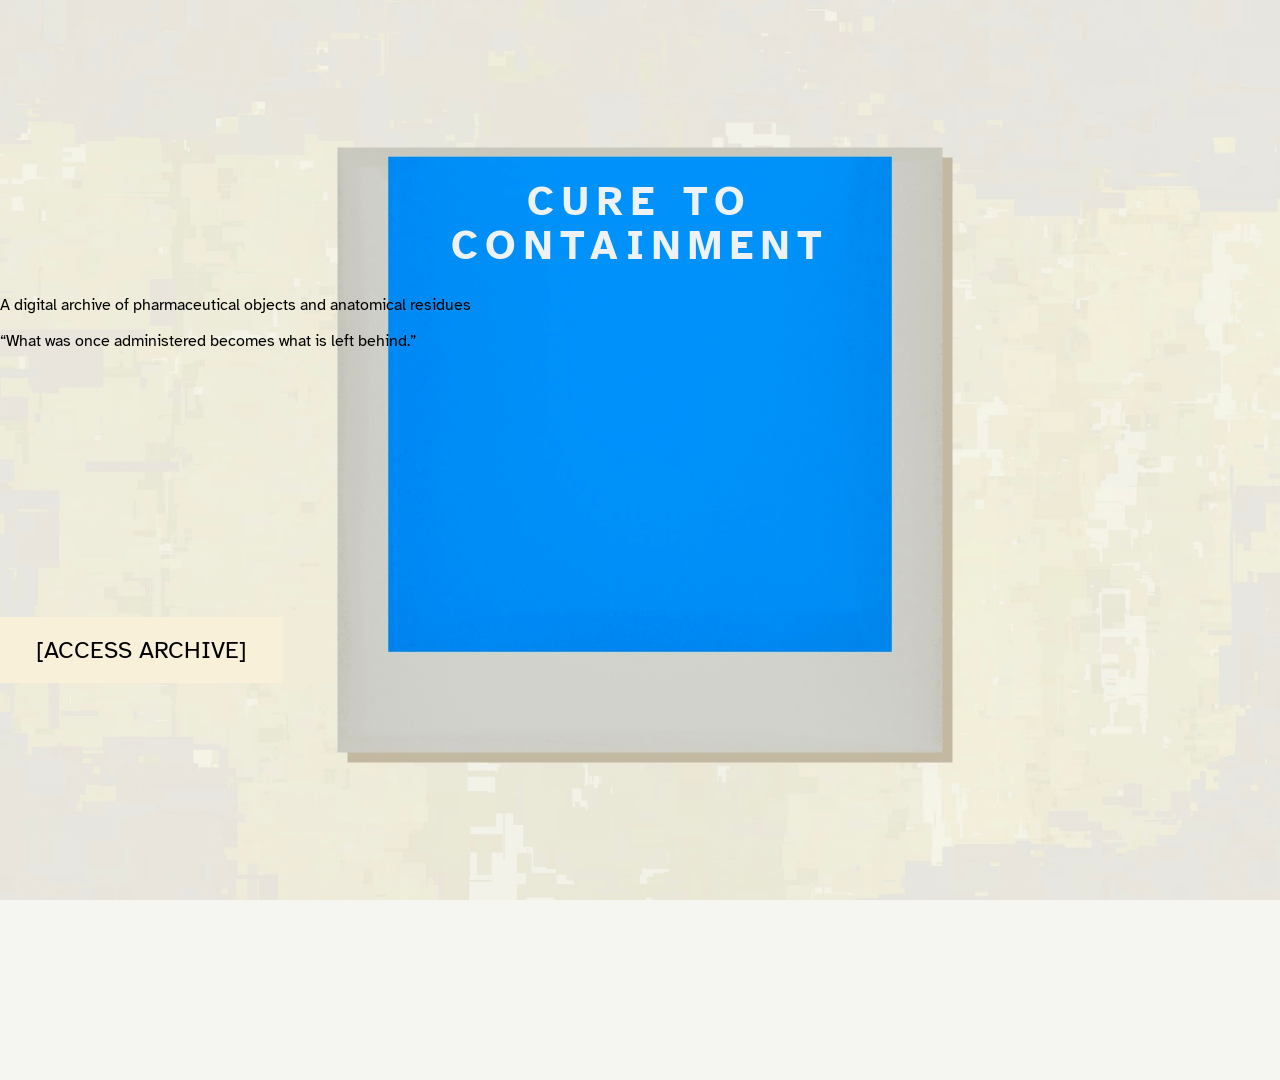
==== index.html @ 6ec84526 "s" ====
<!DOCTYPE html>
<html>
<head>
  <title>From Cure to Containment</title>
  <link href="https://fonts.googleapis.com/css2?family=Lexend:wght@400;700&display=swap" rel="stylesheet">
  <link href="https://fonts.googleapis.com/css2?family=Atkinson+Hyperlegible:wght@400;700&display=swap" rel="stylesheet">
  <style>
    html, body {
      height: 100vh;
      overflow: hidden;
    }
    body {
      margin: 0;
      background: #f5f5f2;
      font-family: 'Atkinson Hyperlegible', sans-serif;
      padding-top: 20vh;

      background-image: url("Untitled_Artwork.jpg"); /* your image file */
      background-size: cover;
      background-position: center;
      background-repeat: no-repeat;
      background-attachment: fixed;
    }
    h1 {
      letter-spacing: 3px;
    }
    button {
      margin-top: 200px;
      padding: 18px 36px;
      border: none;
      background: #F9F0DA;
      cursor: pointer;
      color: black;
      font-family: 'Atkinson Hyperlegible', sans-serif;
      font-size: 24px;
    }
    button:hover {
      background: black;
      color: white;
    }
  </style>
</head>

<body>
  <h1>CURE TO<br>CONTAINMENT</h1>
  <style>
  h1 {
    margin-top: 0px;
    font-size: 40px;
    letter-spacing: 8px;
    font-weight: 700;
    line-height: 1.1;
    color: #EEF2F5;
    font-family: 'Atkinson Hyperlegible', sans-serif;
    text-align: center;
  }
</style>
  <p style=”margin-top: 0px; color: #88A2B7; text-align: left; max-width: 500px; margin-left: auto; margin-right: auto; font-size: 18px;”>
    A digital archive of pharmaceutical objects and anatomical residues
  </p>
  <p style=”margin-top: 0px; color: #88A2B7; text-align: left; max-width: 500px; margin-left: auto; margin-right: auto; font-size: 18px;”>
    “What was once administered becomes what is left behind.”
  </p>

  <button onclick="location.href='archive.html'">
    [ACCESS ARCHIVE]
  </button>
  <style>
    button {
      margin-top: 250px;
    }
    footer {
      position: absolute;
      bottom: 10px;
      width: 100%;
      font-size: 12px;
      color: #666;
    }
  </style>
  <!-- <footer>fill</footer> -->
</body>
</html
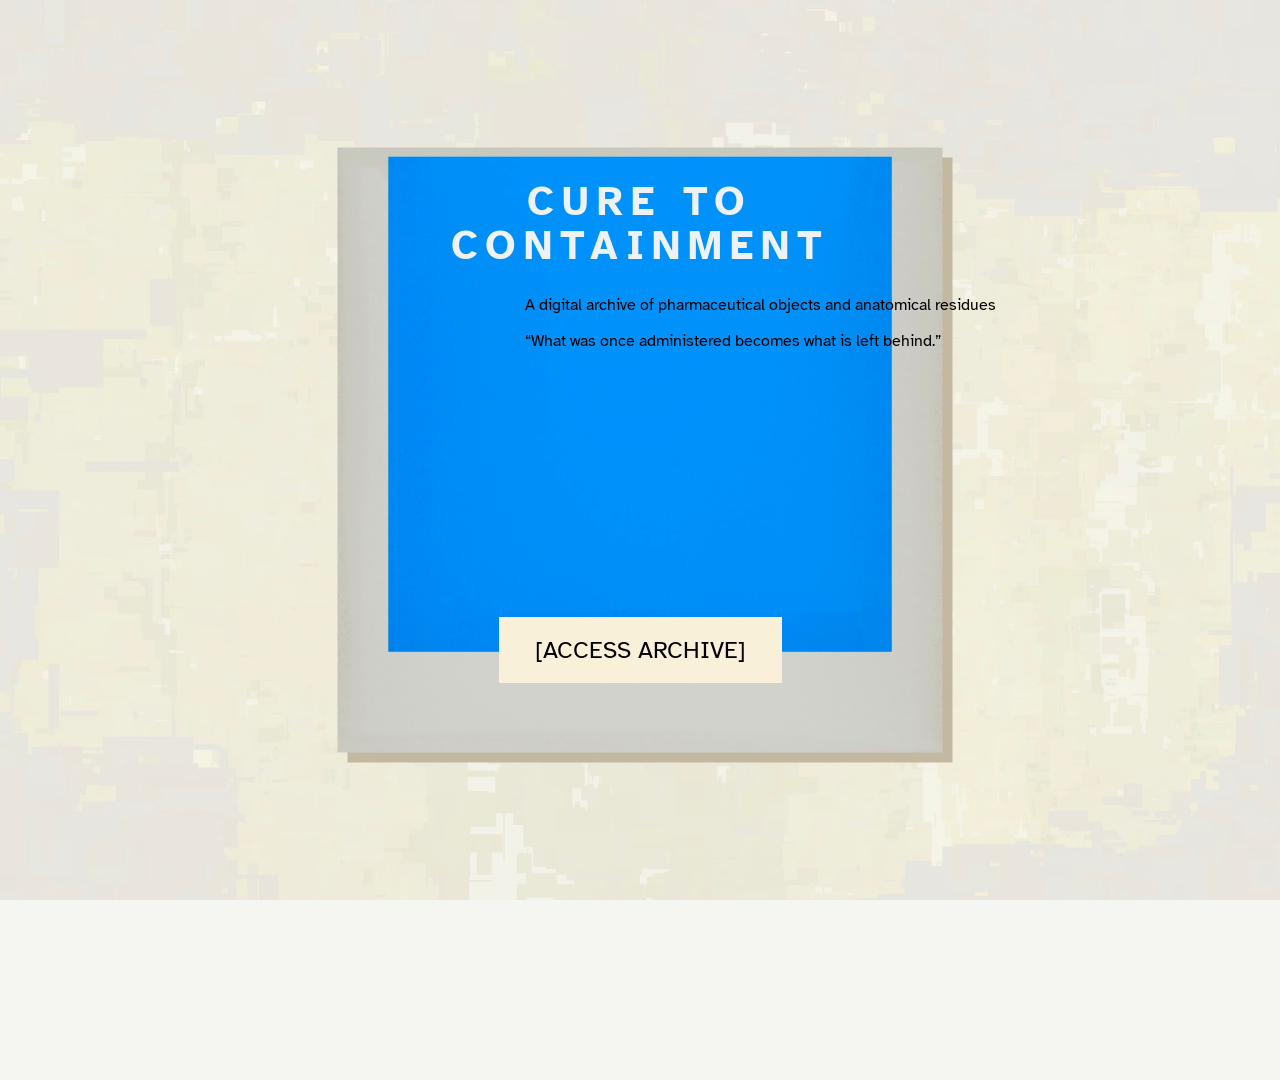
==== commit 0adf78e9: "s" ====
--- a/index.html
+++ b/index.html
@@ -13,6 +13,7 @@
       margin: 0;
       background: #f5f5f2;
       font-family: 'Atkinson Hyperlegible', sans-serif;
+      text-align: center;
       padding-top: 20vh;
 
       background-image: url("Untitled_Artwork.jpg"); /* your image file */
@@ -38,6 +39,10 @@
       background: black;
       color: white;
     }
+    p {
+      text-align: left;
+      margin-left: 525px;
+    }
   </style>
 </head>
 
@@ -55,10 +60,10 @@
     text-align: center;
   }
 </style>
-  <p style=”margin-top: 0px; color: #88A2B7; text-align: left; max-width: 500px; margin-left: auto; margin-right: auto; font-size: 18px;”>
+  <p style=”margin-top: 0px; color: #88A2B7; text-align: left; max-width: 500px; margin-left: auto; margin-right: 100px; font-size: 1000px; display: block;”>
     A digital archive of pharmaceutical objects and anatomical residues
   </p>
-  <p style=”margin-top: 0px; color: #88A2B7; text-align: left; max-width: 500px; margin-left: auto; margin-right: auto; font-size: 18px;”>
+  <p style=”margin-top: 0px; color: #88A2B7; text-align: left; max-width: 500px; margin-left: auto; margin-right: 100px; font-size: 1000px; display: block;”>
     “What was once administered becomes what is left behind.”
   </p>
 
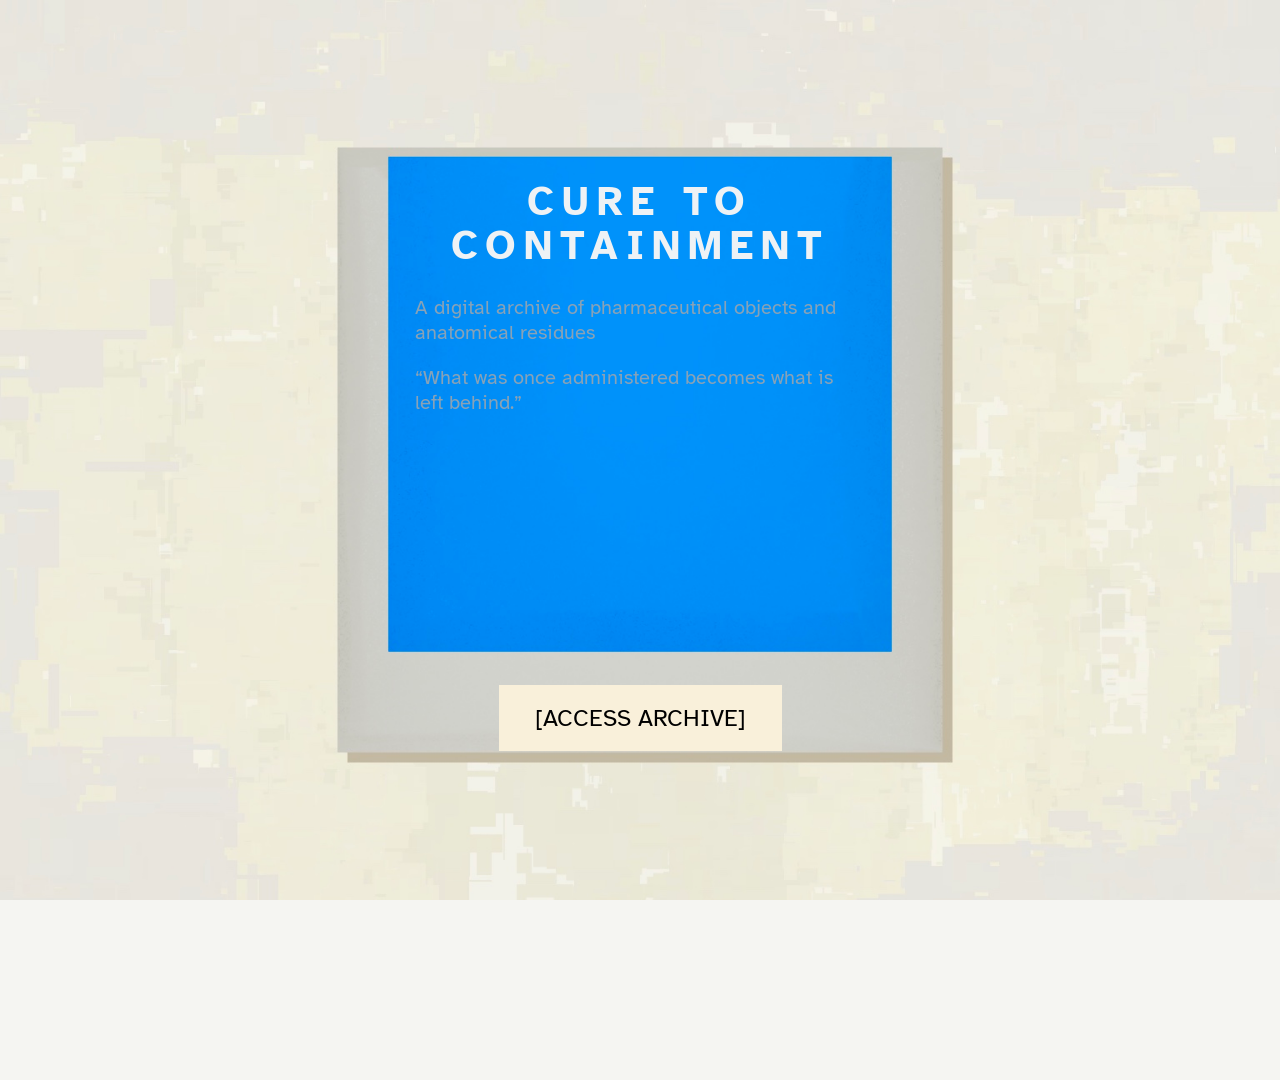
==== commit e8d16aaa: "a" ====
--- a/index.html
+++ b/index.html
@@ -60,10 +60,10 @@
     text-align: center;
   }
 </style>
-  <p style=”margin-top: 0px; color: #88A2B7; text-align: left; max-width: 500px; margin-left: auto; margin-right: 100px; font-size: 1000px; display: block;”>
+  <p style="margin-top: 0px; color: #88A2B7; text-align: left; max-width: 450px; margin-left: auto; margin-right: auto; font-size: 20px; display: block;">
     A digital archive of pharmaceutical objects and anatomical residues
   </p>
-  <p style=”margin-top: 0px; color: #88A2B7; text-align: left; max-width: 500px; margin-left: auto; margin-right: 100px; font-size: 1000px; display: block;”>
+  <p style="margin-top: 0px; color: #88A2B7; text-align: left; max-width: 450px; margin-left: auto; margin-right: auto; font-size: 20px; display: block;">
     “What was once administered becomes what is left behind.”
   </p>
 
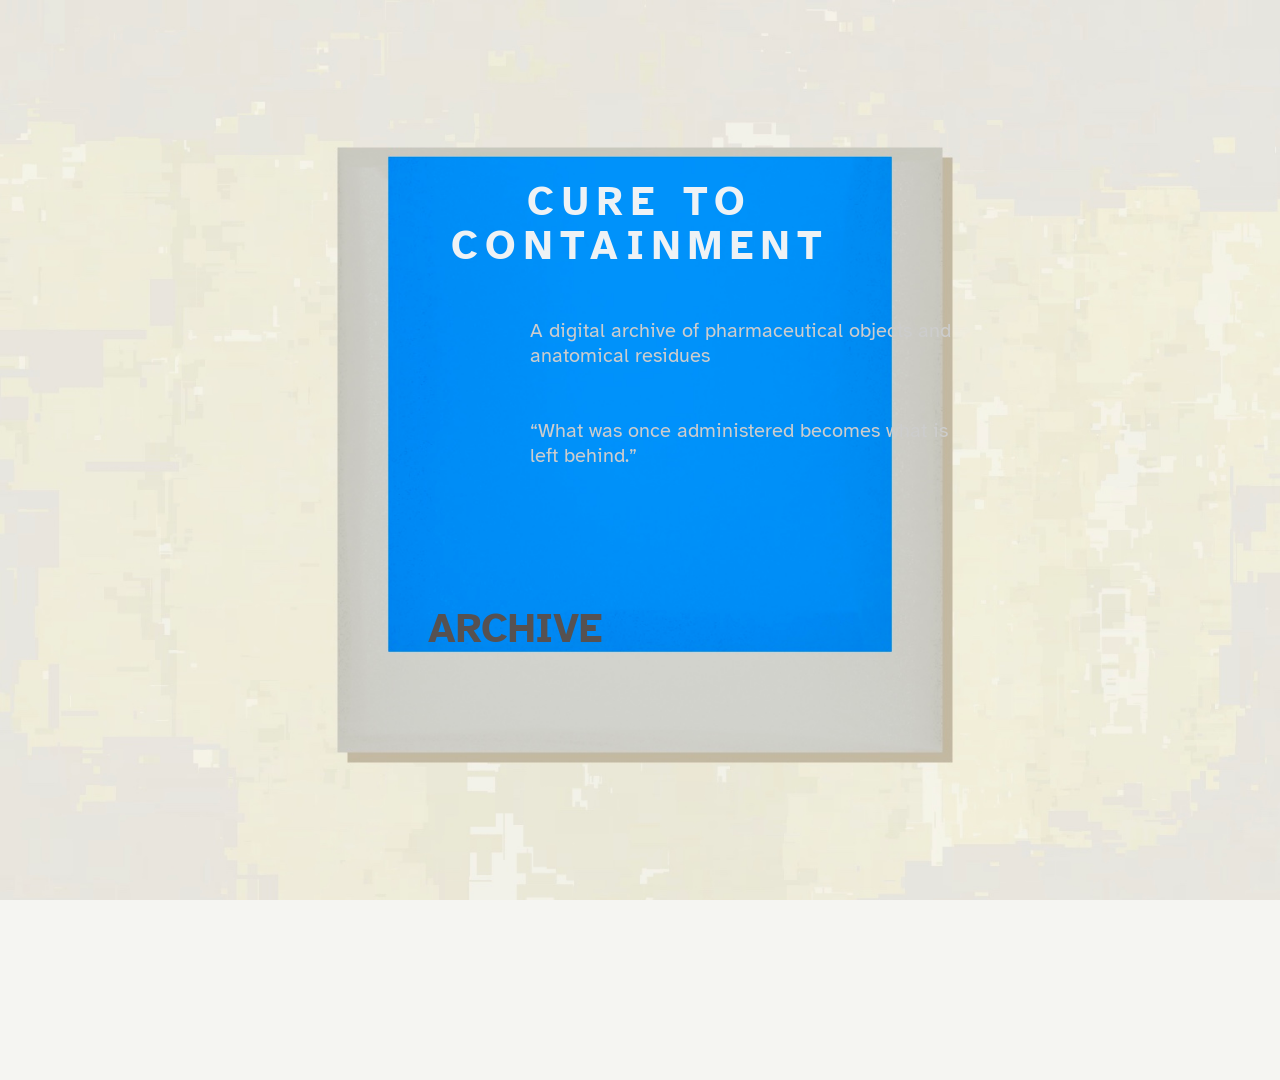
==== commit fa972c4c: "s" ====
--- a/index.html
+++ b/index.html
@@ -27,16 +27,17 @@
     }
     button {
       margin-top: 200px;
-      padding: 18px 36px;
+      /*padding: 18px 36px;*/
       border: none;
-      background: #F9F0DA;
+      background: transparent;
       cursor: pointer;
-      color: black;
+      color: #565151;
       font-family: 'Atkinson Hyperlegible', sans-serif;
-      font-size: 24px;
+      font-size: 40px;
+      font-weight: 1000;
     }
     button:hover {
-      background: black;
+      background: transparent;
       color: white;
     }
     p {
@@ -60,19 +61,20 @@
     text-align: center;
   }
 </style>
-  <p style="margin-top: 0px; color: #88A2B7; text-align: left; max-width: 450px; margin-left: auto; margin-right: auto; font-size: 20px; display: block;">
+  <p style="margin-top: 50px; color: #cdcdcd; text-align: left; max-width: 440px; margin-left: 530px; margin-right: auto; font-size: 20px; display: block;">
     A digital archive of pharmaceutical objects and anatomical residues
   </p>
-  <p style="margin-top: 0px; color: #88A2B7; text-align: left; max-width: 450px; margin-left: auto; margin-right: auto; font-size: 20px; display: block;">
+  <p style="margin-top: 50px; color: #cdcdcd; text-align: left; max-width: 440px; margin-left: 530px; margin-right: auto; font-size: 20px; display: block;">
     “What was once administered becomes what is left behind.”
   </p>
 
   <button onclick="location.href='archive.html'">
-    [ACCESS ARCHIVE]
+    ARCHIVE
   </button>
   <style>
     button {
-      margin-top: 250px;
+      margin-top: 115px;
+      margin-right: 250px;
     }
     footer {
       position: absolute;
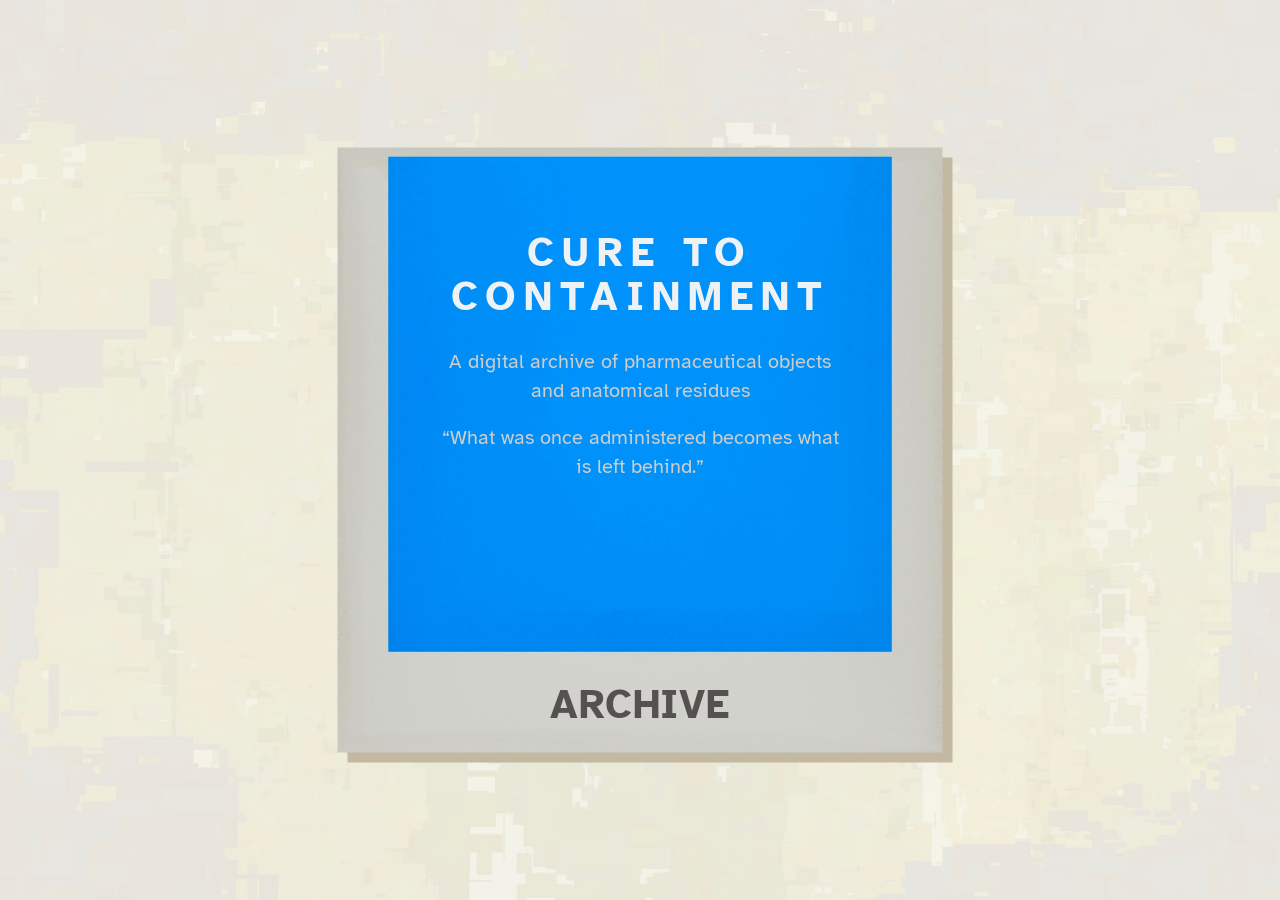
==== commit 15c58dfc: "a" ====
--- a/index.html
+++ b/index.html
@@ -1,89 +1,141 @@
 <!DOCTYPE html>
-<html>
+<html lang="en">
 <head>
+  <meta charset="utf-8">
+  <meta name="viewport" content="width=device-width, initial-scale=1">
   <title>From Cure to Containment</title>
-  <link href="https://fonts.googleapis.com/css2?family=Lexend:wght@400;700&display=swap" rel="stylesheet">
   <link href="https://fonts.googleapis.com/css2?family=Atkinson+Hyperlegible:wght@400;700&display=swap" rel="stylesheet">
   <style>
+    *, *::before, *::after {
+      box-sizing: border-box;
+    }
+
+    :root {
+      /* Tune these if the Polaroid moves on different screens */
+      --blue-band-top: 17vh;
+      --blue-band-height: min(46vh, 520px);
+      /* Higher = ARCHIVE sits farther up (onto the gray Polaroid margin) */
+      --gray-strip-bottom: 18vh;
+    }
+
+    @media (max-height: 700px) {
+      :root {
+        --blue-band-top: 12vh;
+        --blue-band-height: min(50vh, 460px);
+        --gray-strip-bottom: 17vh;
+      }
+    }
+
+    @media (max-width: 480px) {
+      :root {
+        --blue-band-top: 14vh;
+        --gray-strip-bottom: 16vh;
+      }
+    }
+
     html, body {
-      height: 100vh;
-      overflow: hidden;
+      min-height: 100vh;
+      margin: 0;
     }
+
     body {
-      margin: 0;
+      position: relative;
       background: #f5f5f2;
       font-family: 'Atkinson Hyperlegible', sans-serif;
-      text-align: center;
-      padding-top: 20vh;
-
-      background-image: url("Untitled_Artwork.jpg"); /* your image file */
+      background-image: url("Untitled_Artwork.jpg");
       background-size: cover;
       background-position: center;
       background-repeat: no-repeat;
-      background-attachment: fixed;
+      /* scroll keeps the Polaroid aligned with the absolutely positioned text bands */
+      background-attachment: scroll;
+      overflow-x: hidden;
     }
+
+    /* Title + ledes: centered inside the blue “photo” band */
+    .blue-band {
+      position: absolute;
+      left: 50%;
+      transform: translateX(-50%);
+      width: min(92vw, 440px);
+      top: var(--blue-band-top);
+      height: var(--blue-band-height);
+      display: flex;
+      flex-direction: column;
+      align-items: center;
+      justify-content: center;
+      text-align: center;
+      padding: 16px 20px 24px;
+    }
+
     h1 {
-      letter-spacing: 3px;
+      margin: 0;
+      font-size: clamp(26px, 5vw, 40px);
+      letter-spacing: 8px;
+      font-weight: 700;
+      line-height: 1.1;
+      color: #EEF2F5;
     }
+
+    .lede {
+      margin: 28px 0 0;
+      width: 100%;
+      color: #cdcdcd;
+      font-size: clamp(15px, 2.3vw, 20px);
+      line-height: 1.45;
+    }
+
+    .lede + .lede {
+      margin-top: 18px;
+    }
+
+    /* ARCHIVE: sits on the Polaroid gray margin below the blue area */
+    .gray-strip {
+      position: absolute;
+      left: 50%;
+      transform: translateX(-50%);
+      bottom: var(--gray-strip-bottom);
+      width: min(92vw, 440px);
+      display: flex;
+      justify-content: center;
+      align-items: center;
+      padding: 0 16px;
+    }
+
     button {
-      margin-top: 200px;
-      /*padding: 18px 36px;*/
       border: none;
       background: transparent;
       cursor: pointer;
       color: #565151;
       font-family: 'Atkinson Hyperlegible', sans-serif;
-      font-size: 40px;
-      font-weight: 1000;
+      font-size: clamp(26px, 4vw, 40px);
+      font-weight: 700;
+      letter-spacing: 0.02em;
+      padding: 8px 16px;
     }
+
     button:hover {
-      background: transparent;
-      color: white;
-    }
-    p {
-      text-align: left;
-      margin-left: 525px;
+      color: #fff;
     }
   </style>
 </head>
 
 <body>
-  <h1>CURE TO<br>CONTAINMENT</h1>
-  <style>
-  h1 {
-    margin-top: 0px;
-    font-size: 40px;
-    letter-spacing: 8px;
-    font-weight: 700;
-    line-height: 1.1;
-    color: #EEF2F5;
-    font-family: 'Atkinson Hyperlegible', sans-serif;
-    text-align: center;
-  }
-</style>
-  <p style="margin-top: 50px; color: #cdcdcd; text-align: left; max-width: 440px; margin-left: 530px; margin-right: auto; font-size: 20px; display: block;">
-    A digital archive of pharmaceutical objects and anatomical residues
-  </p>
-  <p style="margin-top: 50px; color: #cdcdcd; text-align: left; max-width: 440px; margin-left: 530px; margin-right: auto; font-size: 20px; display: block;">
-    “What was once administered becomes what is left behind.”
-  </p>
+  <section class="blue-band" aria-label="Introduction">
+    <h1>CURE TO<br>CONTAINMENT</h1>
 
-  <button onclick="location.href='archive.html'">
-    ARCHIVE
-  </button>
-  <style>
-    button {
-      margin-top: 115px;
-      margin-right: 250px;
-    }
-    footer {
-      position: absolute;
-      bottom: 10px;
-      width: 100%;
-      font-size: 12px;
-      color: #666;
-    }
-  </style>
-  <!-- <footer>fill</footer> -->
+    <p class="lede">
+      A digital archive of pharmaceutical objects and anatomical residues
+    </p>
+
+    <p class="lede">
+      “What was once administered becomes what is left behind.”
+    </p>
+  </section>
+
+  <div class="gray-strip">
+    <button type="button" onclick="location.href='archive.html'">
+      ARCHIVE
+    </button>
+  </div>
 </body>
-</html+</html>
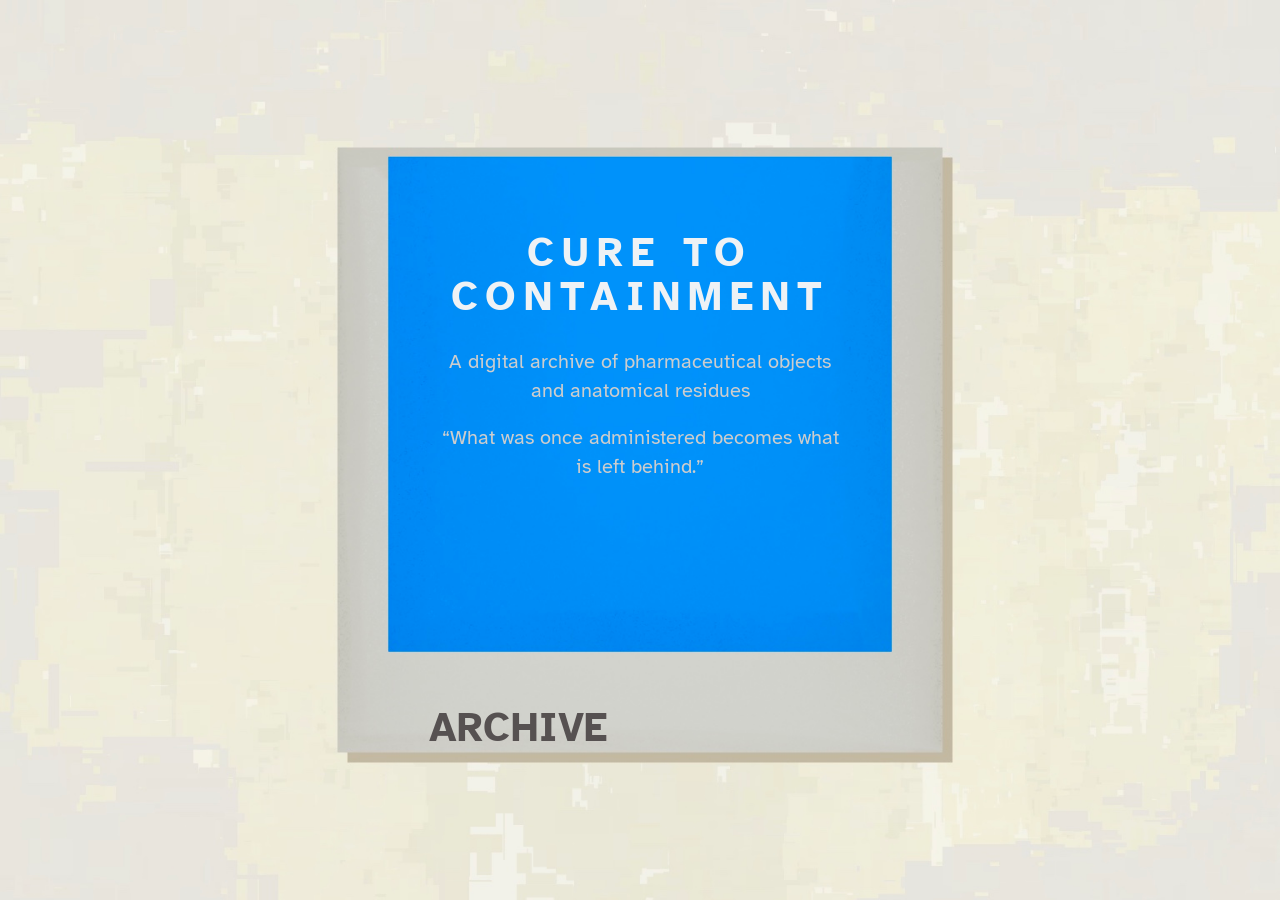
==== commit 69f74b9e: "s" ====
--- a/index.html
+++ b/index.html
@@ -92,8 +92,9 @@
     .gray-strip {
       position: absolute;
       left: 50%;
-      transform: translateX(-50%);
-      bottom: var(--gray-strip-bottom);
+      transform: translateX(calc(-50% - clamp(48px, 9.5vw, 124px)));
+      /* Match archive.html header nudge; small upward tweak from full -36px shift */
+      bottom: calc(var(--gray-strip-bottom) - 23px);
       width: min(92vw, 440px);
       display: flex;
       justify-content: center;
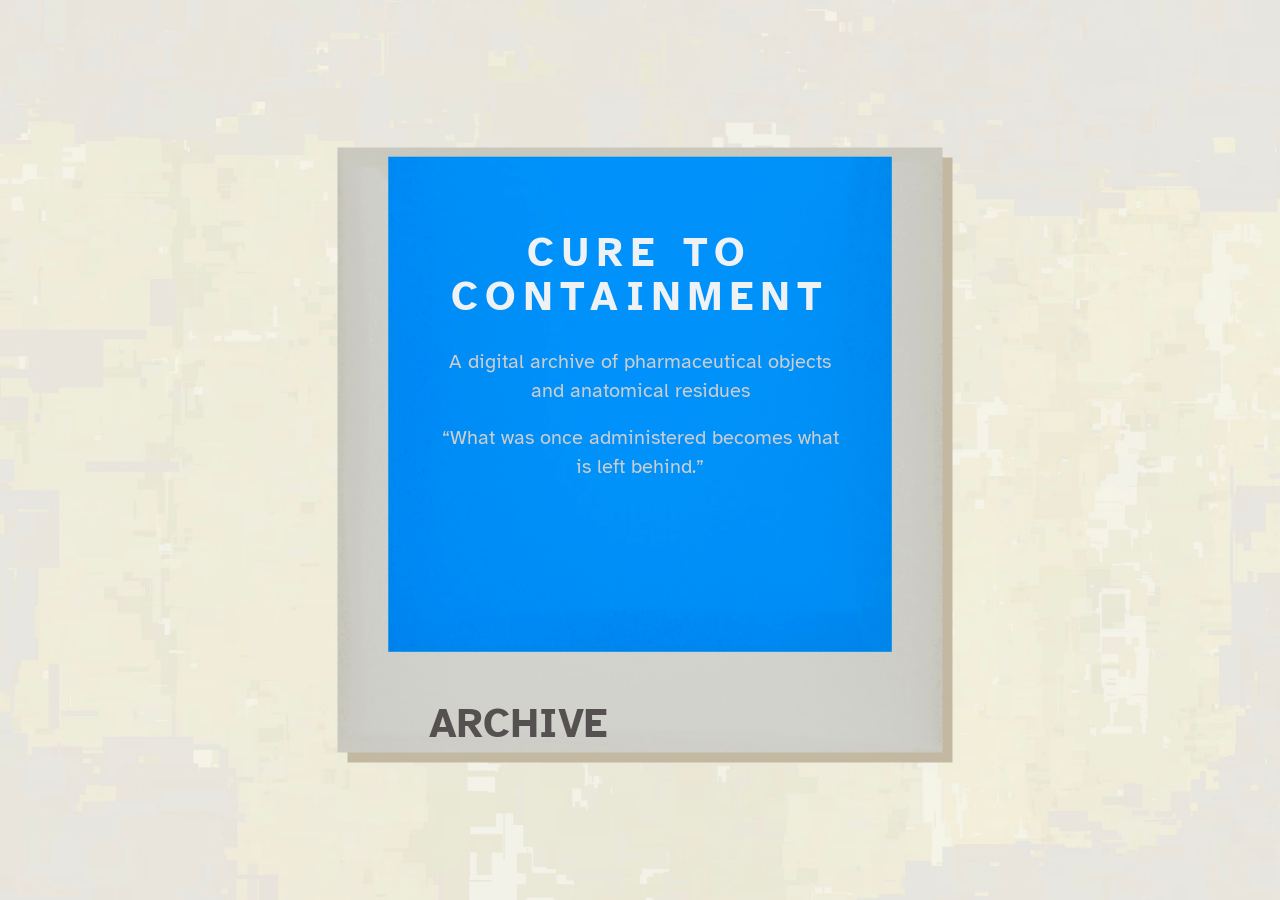
==== commit 906936ff: "a" ====
--- a/index.html
+++ b/index.html
@@ -94,7 +94,7 @@
       left: 50%;
       transform: translateX(calc(-50% - clamp(48px, 9.5vw, 124px)));
       /* Match archive.html header nudge; small upward tweak from full -36px shift */
-      bottom: calc(var(--gray-strip-bottom) - 23px);
+      bottom: calc(var(--gray-strip-bottom) - 19px);
       width: min(92vw, 440px);
       display: flex;
       justify-content: center;
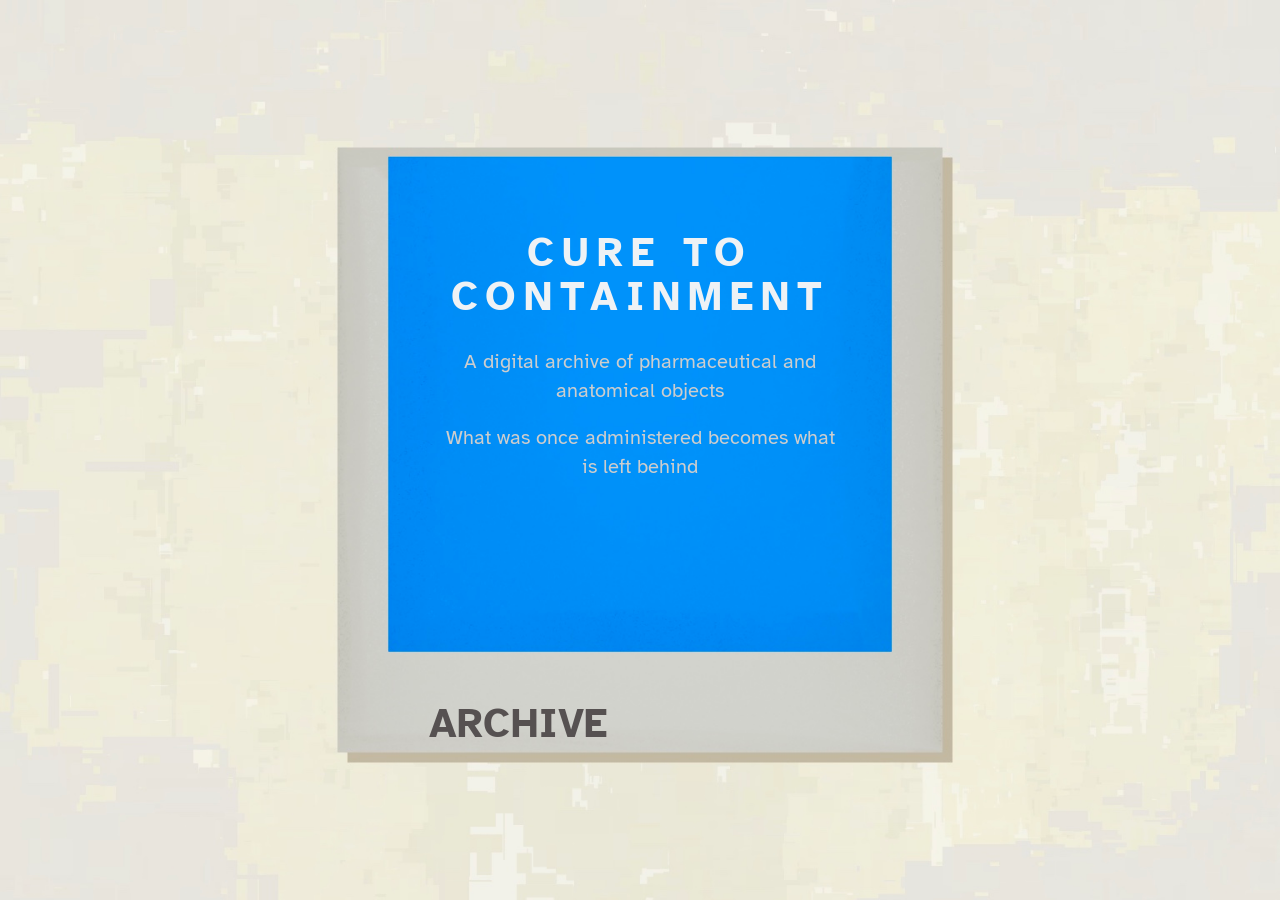
==== commit cbd20793: "a" ====
--- a/index.html
+++ b/index.html
@@ -125,11 +125,11 @@
     <h1>CURE TO<br>CONTAINMENT</h1>
 
     <p class="lede">
-      A digital archive of pharmaceutical objects and anatomical residues
+      A digital archive of pharmaceutical and anatomical objects
     </p>
 
     <p class="lede">
-      “What was once administered becomes what is left behind.”
+      What was once administered becomes what is left behind
     </p>
   </section>
 
